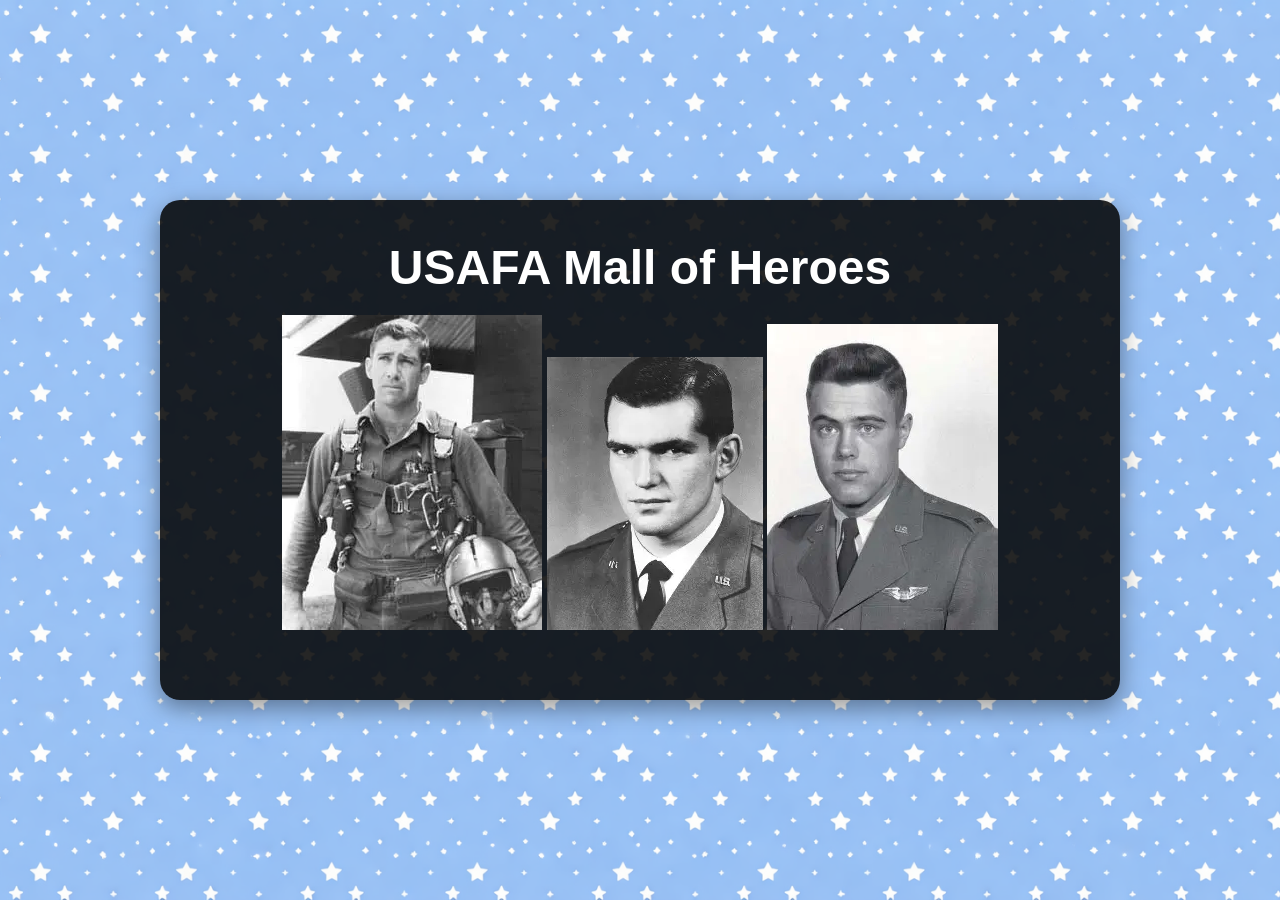
==== index.html @ fc765958 "Added images for home page" ====
<!DOCTYPE html>
<html lang="en">
<head>
  <meta charset="UTF-8" />
  <meta name="viewport" content="width=device-width, initial-scale=1.0" />
  <title>USAFA Mall of Heroes</title>
  <link rel="stylesheet" href="homePageStyle.css">


</head>
<body>
  <section class="hero-section">
    <div class="content-box">
      <h1>USAFA Mall of Heroes</h1>
      <!-- <h2>First Lieutenant Karl Richter</h2> -->
      <img src="imagesHome/richterHomePage.jpg" alt = "Richter Image">
      <img src="imagesHome/sijanHomePage.jpg" alt = "Sijan Image">
      <img src="imagesHome/bourqueHomePage.jpg" alt = "Bourque Image">
    </div>
  </section>
</body>
</html>
---- homePageStyle.css ----
* {
      margin: 0;
      padding: 0;
      box-sizing: border-box;
    }

    body, html {
      height: 100%;
      font-family: Arial, sans-serif;
    }

    .hero-section {
      min-height: 100vh;
      background-image: url("imagesHome/backgroundMOH.jpg");
      background-size: cover;
      background-position: center;
      background-repeat: no-repeat;

      display: flex;
      justify-content: center;
      align-items: center;
      padding: 40px;
    }

    .content-box {
      width: 80%;
      max-width: 1000px;
      min-height: 500px;
      background-color: rgba(0, 0, 0, 0.85);
      color: white;
      padding: 40px;
      border-radius: 20px;
      box-shadow: 0 8px 25px rgba(0, 0, 0, 0.4);
      text-align: center;
    }

    .content-box h1 {
      font-size: 3rem;
      margin-bottom: 20px;
    }

    .content-box h2 {
      font-size: 3rem;
      margin-left: 5px;
      margin-bottom: 10px;
    }
    /*
    .content-box img {
      position: absolute;
      width: 30px;
      max-width: 100%;
      border-radius: 12px;
      margin-top: 10px;
    }
    */
    .content-box p {
      font-size: 1.2rem;
      margin-bottom: 20px;
    }
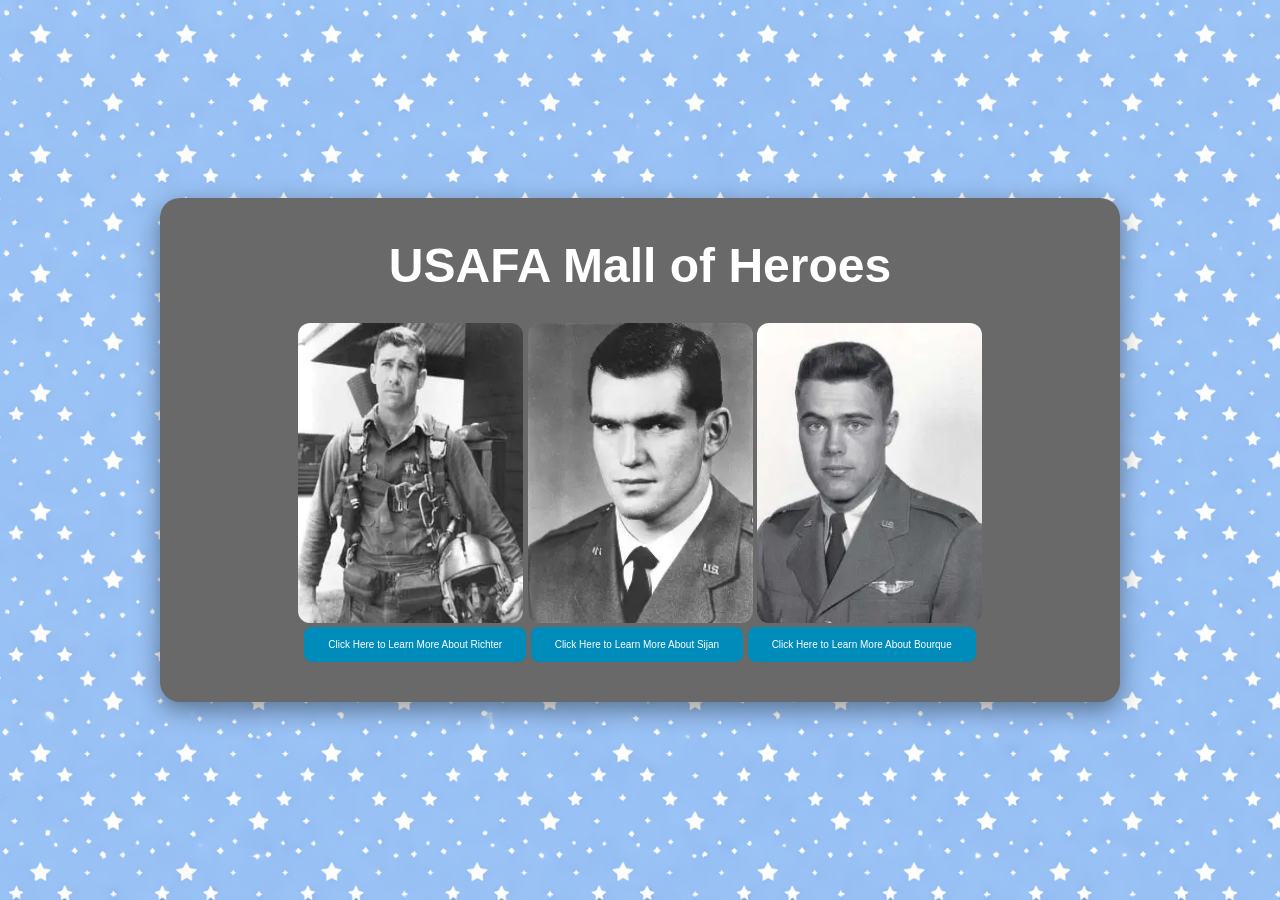
==== commit ff454a9b: "ADDED A LOT" ====
--- a/index.html
+++ b/index.html
@@ -16,6 +16,10 @@
       <img src="imagesHome/richterHomePage.jpg" alt = "Richter Image">
       <img src="imagesHome/sijanHomePage.jpg" alt = "Sijan Image">
       <img src="imagesHome/bourqueHomePage.jpg" alt = "Bourque Image">
+      <a class="btn btn-large" href="richter.html">Click Here to Learn More About Richter</a>
+      <a class="btn btn-large" href="sijan.html">Click Here to Learn More About Sijan</a>
+      <a class="btn btn-large" href="bourque.html">Click Here to Learn More About Bourque</a>
+
     </div>
   </section>
 </body>
--- a/homePageStyle.css
+++ b/homePageStyle.css
@@ -6,7 +6,7 @@
 
     body, html {
       height: 100%;
-      font-family: Arial, sans-serif;
+      font-family: 'Segoe UI', Tahoma, Geneva, Verdana, sans-serif;
     }
 
     .hero-section {
@@ -26,7 +26,7 @@
       width: 80%;
       max-width: 1000px;
       min-height: 500px;
-      background-color: rgba(0, 0, 0, 0.85);
+      background-color: #696969 ;
       color: white;
       padding: 40px;
       border-radius: 20px;
@@ -44,16 +44,27 @@
       margin-left: 5px;
       margin-bottom: 10px;
     }
-    /*
+    
     .content-box img {
-      position: absolute;
-      width: 30px;
+      height: 300px;
+      width: 225px;
       max-width: 100%;
       border-radius: 12px;
       margin-top: 10px;
     }
-    */
+    
     .content-box p {
       font-size: 1.2rem;
       margin-bottom: 20px;
     }
+
+    .btn {
+      display: inline-block;
+      padding: 12px 24px;
+      background-color: #008CBA;
+      color: white;
+      text-decoration: none;
+      border-radius: 8px;
+      font-size: 10px;
+      cursor: pointer;
+    }
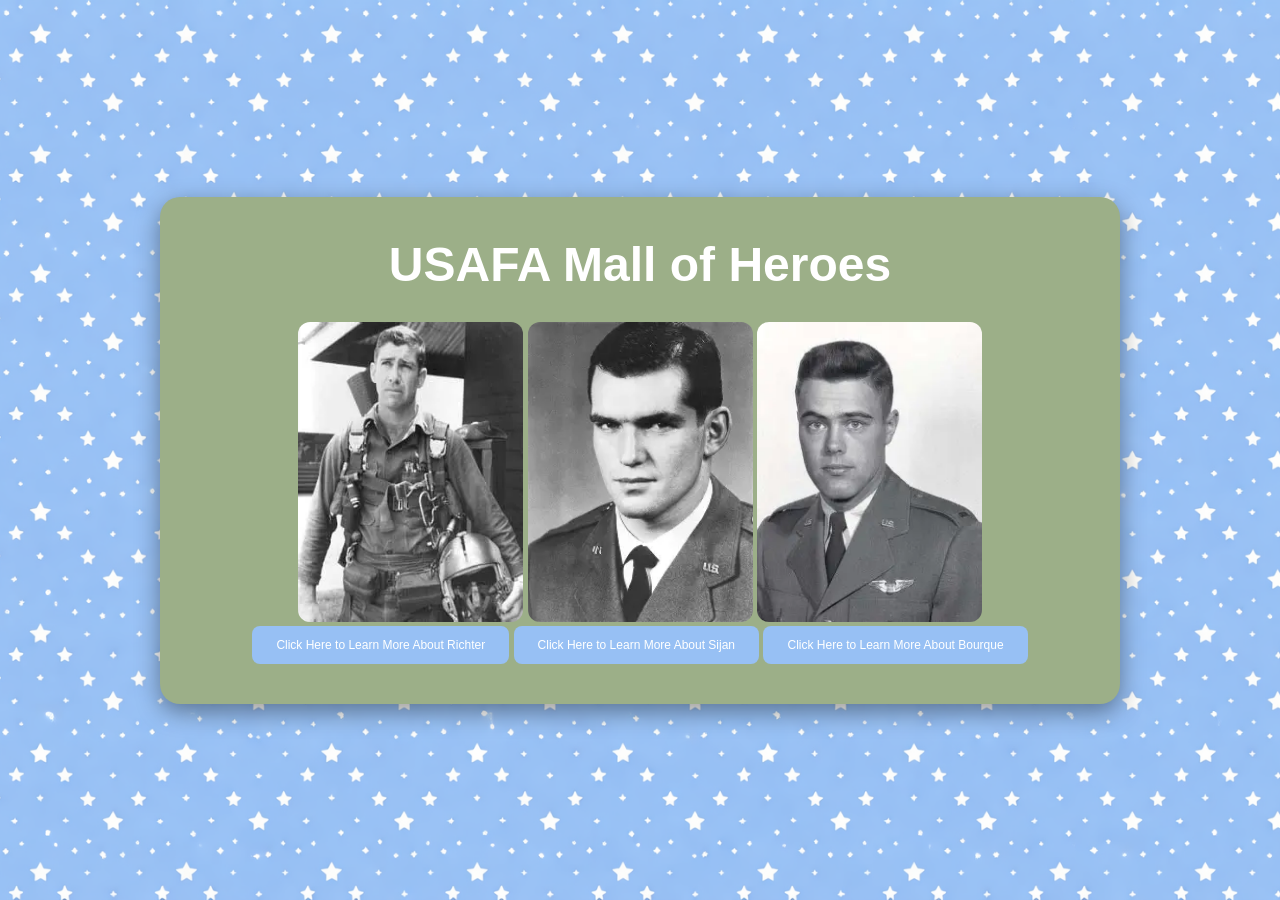
==== commit 025c5c14: "Playing with Colors" ====
--- a/index.html
+++ b/index.html
@@ -19,7 +19,6 @@
       <a class="btn btn-large" href="richter.html">Click Here to Learn More About Richter</a>
       <a class="btn btn-large" href="sijan.html">Click Here to Learn More About Sijan</a>
       <a class="btn btn-large" href="bourque.html">Click Here to Learn More About Bourque</a>
-
     </div>
   </section>
 </body>
--- a/homePageStyle.css
+++ b/homePageStyle.css
@@ -26,7 +26,7 @@
       width: 80%;
       max-width: 1000px;
       min-height: 500px;
-      background-color: #696969 ;
+      background-color: #9CAF88 ;
       color: white;
       padding: 40px;
       border-radius: 20px;
@@ -61,10 +61,10 @@
     .btn {
       display: inline-block;
       padding: 12px 24px;
-      background-color: #008CBA;
+      background-color: #97C0F4;
       color: white;
       text-decoration: none;
       border-radius: 8px;
-      font-size: 10px;
+      font-size: 12px;
       cursor: pointer;
     }
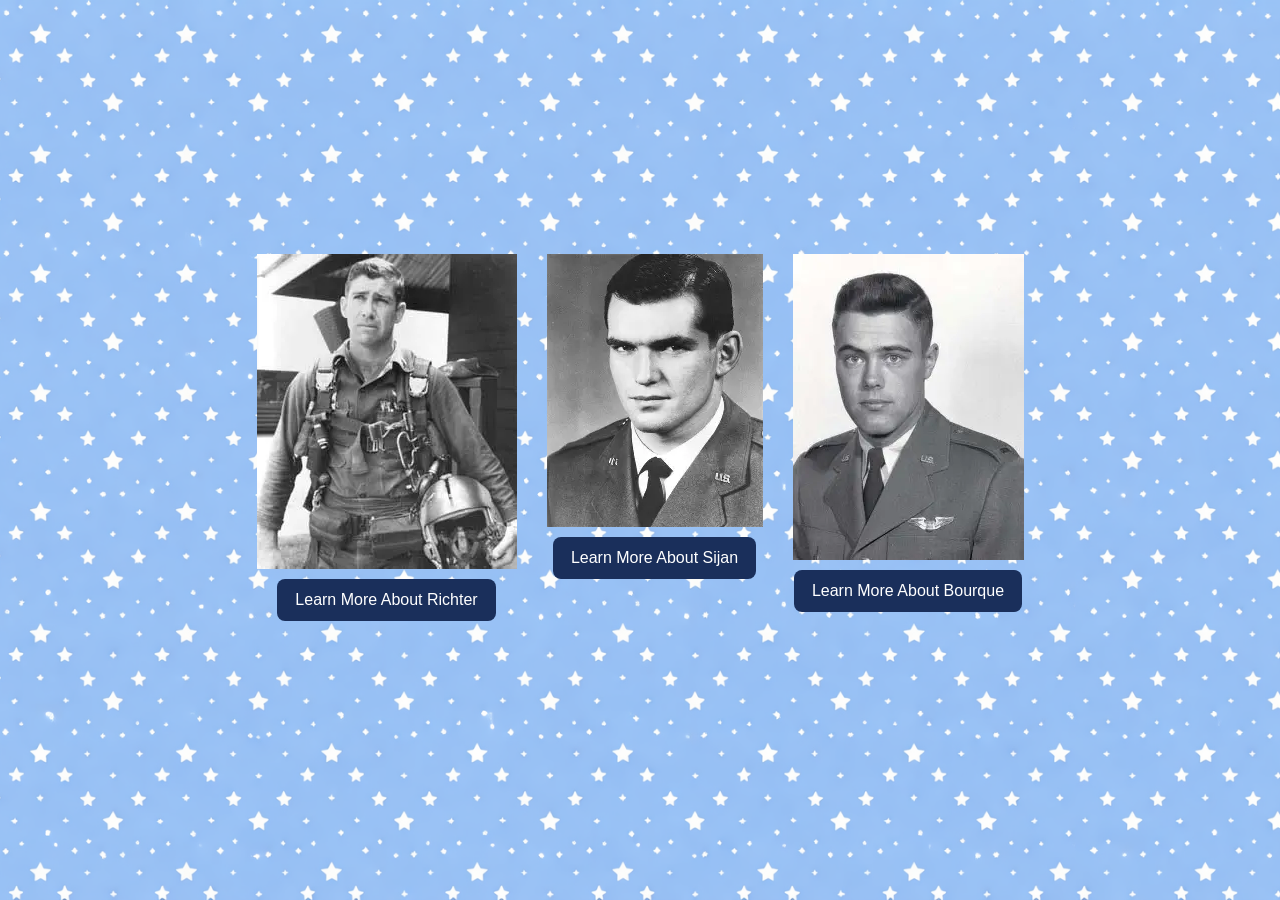
==== commit 7f7c0bd6: "Dynamic Attempt #2 on homepage" ====
--- a/index.html
+++ b/index.html
@@ -10,16 +10,24 @@
 </head>
 <body>
   <section class="hero-section">
-    <div class="content-box">
-      <h1>USAFA Mall of Heroes</h1>
-      <!-- <h2>First Lieutenant Karl Richter</h2> -->
-      <img src="imagesHome/richterHomePage.jpg" alt = "Richter Image">
-      <img src="imagesHome/sijanHomePage.jpg" alt = "Sijan Image">
-      <img src="imagesHome/bourqueHomePage.jpg" alt = "Bourque Image">
-      <a class="btn btn-large" href="richter.html">Click Here to Learn More About Richter</a>
-      <a class="btn btn-large" href="sijan.html">Click Here to Learn More About Sijan</a>
-      <a class="btn btn-large" href="bourque.html">Click Here to Learn More About Bourque</a>
-    </div>
+    <div class="image-container">
+  
+  <div class="card">
+    <img src="imagesHome/richterHomePage.jpg" alt="Richter Image">
+    <a class="btn" href="richter.html">Learn More About Richter</a>
+  </div>
+
+  <div class="card">
+    <img src="imagesHome/sijanHomePage.jpg" alt="Sijan Image">
+    <a class="btn" href="sijan.html">Learn More About Sijan</a>
+  </div>
+
+  <div class="card">
+    <img src="imagesHome/bourqueHomePage.jpg" alt="Bourque Image">
+    <a class="btn" href="bourque.html">Learn More About Bourque</a>
+  </div>
+
+</div>
   </section>
 </body>
 </html>
--- a/homePageStyle.css
+++ b/homePageStyle.css
@@ -1,70 +1,121 @@
-    * {
-      margin: 0;
-      padding: 0;
-      box-sizing: border-box;
-    }
+* {
+  margin: 0;
+  padding: 0;
+  box-sizing: border-box;
+}
 
-    body, html {
-      height: 100%;
-      font-family: 'Segoe UI', Tahoma, Geneva, Verdana, sans-serif;
-    }
+body, html {
+  height: 100%;
+  font-family: 'Pacifico', sans-serif;
+}
 
-    .hero-section {
-      min-height: 100vh;
-      background-image: url("imagesHome/backgroundMOH.jpg");
-      background-size: cover;
-      background-position: center;
-      background-repeat: no-repeat;
+/* HERO SECTION */
+.hero-section {
+  min-height: 100vh;
+  background-image: url("imagesHome/backgroundMOH.jpg");
+  background-size: cover;
+  background-position: center;
+  background-repeat: no-repeat;
 
-      display: flex;
-      justify-content: center;
-      align-items: center;
-      padding: 40px;
-    }
+  display: flex;
+  justify-content: center;
+  align-items: center;
 
-    .content-box {
-      width: 80%;
-      max-width: 1000px;
-      min-height: 500px;
-      background-color: #9CAF88 ;
-      color: white;
-      padding: 40px;
-      border-radius: 20px;
-      box-shadow: 0 8px 25px rgba(0, 0, 0, 0.4);
-      text-align: center;
-    }
+  padding: clamp(20px, 5vw, 60px);
+}
 
-    .content-box h1 {
-      font-size: 3rem;
-      margin-bottom: 20px;
-    }
+/* CONTENT BOX */
+.content-box {
+  width: 90%;
+  max-width: 1000px;
+  min-height: auto;
 
-    .content-box h2 {
-      font-size: 3rem;
-      margin-left: 5px;
-      margin-bottom: 10px;
-    }
-    
-    .content-box img {
-      height: 300px;
-      width: 225px;
-      max-width: 100%;
-      border-radius: 12px;
-      margin-top: 10px;
-    }
-    
-    .content-box p {
-      font-size: 1.2rem;
-      margin-bottom: 20px;
-    }
+  background-color: #2F5DA8;
+  color: white;
 
-    .btn {
-      display: inline-block;
-      padding: 12px 24px;
-      background-color: #97C0F4;
-      color: white;
-      text-decoration: none;
-      border-radius: 8px;
-      font-size: 12px;
-      cursor: pointer;
-    }+  padding: clamp(20px, 4vw, 50px);
+  border-radius: 20px;
+  box-shadow: 0 8px 25px #010101;
+
+  text-align: center;
+}
+
+/* HEADINGS */
+.content-box h1 {
+  font-size: clamp(1.8rem, 4vw, 3rem);
+  margin-bottom: 20px;
+}
+
+/* IMAGE LAYOUT */
+.image-container {
+  display: flex;
+  justify-content: center;
+  gap: clamp(10px, 3vw, 30px);
+  flex-wrap: wrap;
+  margin-bottom: 25px;
+}
+
+.content-box img {
+  width: clamp(120px, 20vw, 225px);
+  height: auto;
+  border-radius: 12px;
+}
+
+/* BUTTON LAYOUT */
+.button-container {
+  display: flex;
+  flex-direction: column;
+  gap: 10px;
+}
+
+/* BUTTON STYLE */
+.btn {
+  display: inline-block;
+  padding: 12px 18px;
+
+  background-color: #1A2F5B;
+  color: white;
+
+  text-decoration: none;
+  border-radius: 8px;
+
+  font-size: clamp(12px, 2vw, 16px);
+  cursor: pointer;
+
+  transition: 0.2s ease;
+}
+
+.btn:hover {
+  background-color: #142347;
+}
+
+/* TABLET */
+@media (min-width: 600px) {
+  .button-container {
+    flex-direction: row;
+    flex-wrap: wrap;
+    justify-content: center;
+  }
+}
+
+/* DESKTOP */
+@media (min-width: 900px) {
+  .image-container {
+    flex-wrap: nowrap;
+  }
+}
+
+.card {
+  display: flex;
+  flex-direction: column;
+  align-items: center;
+  gap: 10px;
+}
+
+/* Keep your existing container */
+.image-container {
+  display: flex;
+  justify-content: center;
+  gap: clamp(10px, 3vw, 30px);
+  flex-wrap: wrap;
+}
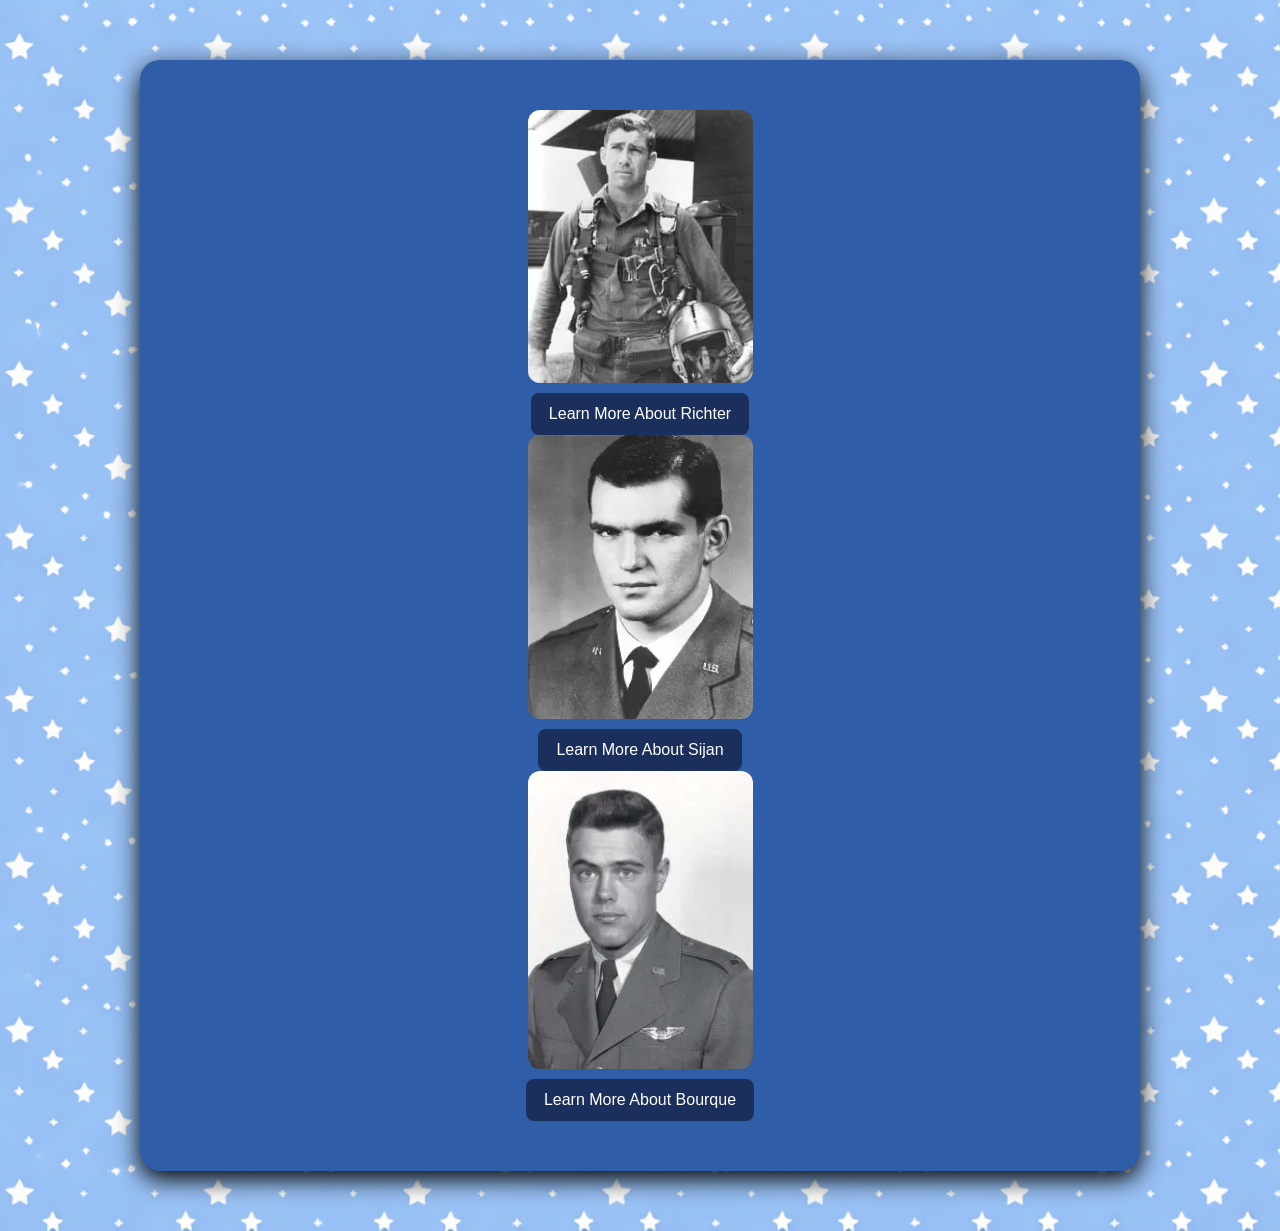
==== commit 7fd4738f: "Added Content Box in home pgae back in" ====
--- a/index.html
+++ b/index.html
@@ -10,24 +10,22 @@
 </head>
 <body>
   <section class="hero-section">
-    <div class="image-container">
-  
-  <div class="card">
-    <img src="imagesHome/richterHomePage.jpg" alt="Richter Image">
-    <a class="btn" href="richter.html">Learn More About Richter</a>
-  </div>
+    <div class="content-box">
+      <div class="card">
+        <img src="imagesHome/richterHomePage.jpg" alt="Richter Image">
+        <a class="btn" href="richter.html">Learn More About Richter</a>
+      </div>
 
-  <div class="card">
-    <img src="imagesHome/sijanHomePage.jpg" alt="Sijan Image">
-    <a class="btn" href="sijan.html">Learn More About Sijan</a>
-  </div>
+      <div class="card">
+        <img src="imagesHome/sijanHomePage.jpg" alt="Sijan Image">
+        <a class="btn" href="sijan.html">Learn More About Sijan</a>
+      </div>
 
-  <div class="card">
-    <img src="imagesHome/bourqueHomePage.jpg" alt="Bourque Image">
-    <a class="btn" href="bourque.html">Learn More About Bourque</a>
-  </div>
-
-</div>
+      <div class="card">
+        <img src="imagesHome/bourqueHomePage.jpg" alt="Bourque Image">
+        <a class="btn" href="bourque.html">Learn More About Bourque</a>
+      </div>
+    </div>
   </section>
 </body>
 </html>
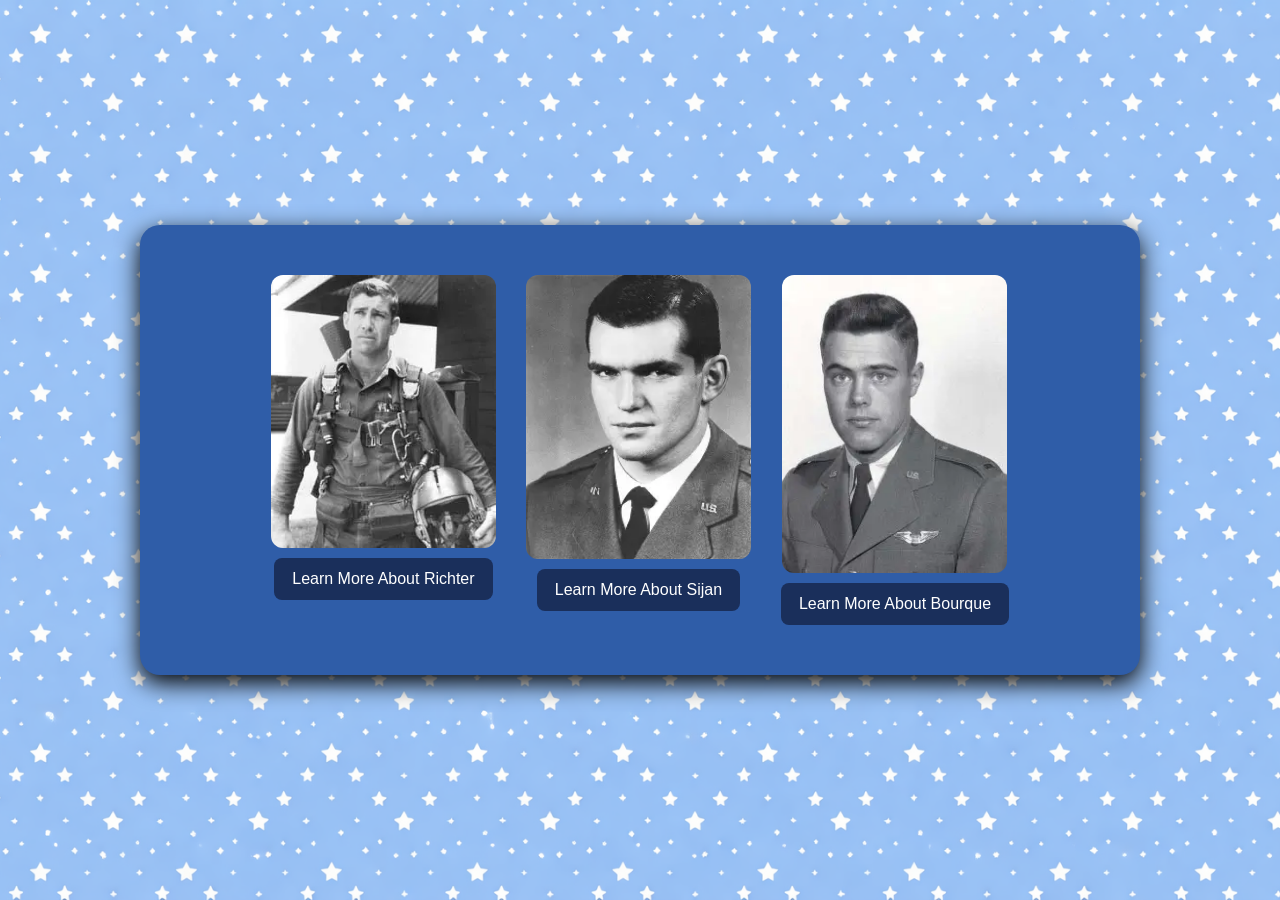
==== commit f93d654c: "Retry Dynamic Home page" ====
--- a/index.html
+++ b/index.html
@@ -11,19 +11,21 @@
 <body>
   <section class="hero-section">
     <div class="content-box">
-      <div class="card">
-        <img src="imagesHome/richterHomePage.jpg" alt="Richter Image">
-        <a class="btn" href="richter.html">Learn More About Richter</a>
-      </div>
+      <div class="image-container">
+        <div class="card">
+          <img src="imagesHome/richterHomePage.jpg" alt="Richter Image">
+          <a class="btn" href="richter.html">Learn More About Richter</a>
+        </div>
 
-      <div class="card">
-        <img src="imagesHome/sijanHomePage.jpg" alt="Sijan Image">
-        <a class="btn" href="sijan.html">Learn More About Sijan</a>
-      </div>
+        <div class="card">
+          <img src="imagesHome/sijanHomePage.jpg" alt="Sijan Image">
+          <a class="btn" href="sijan.html">Learn More About Sijan</a>
+        </div>
 
-      <div class="card">
-        <img src="imagesHome/bourqueHomePage.jpg" alt="Bourque Image">
-        <a class="btn" href="bourque.html">Learn More About Bourque</a>
+        <div class="card">
+          <img src="imagesHome/bourqueHomePage.jpg" alt="Bourque Image">
+          <a class="btn" href="bourque.html">Learn More About Bourque</a>
+        </div>
       </div>
     </div>
   </section>
--- a/homePageStyle.css
+++ b/homePageStyle.css
@@ -52,7 +52,6 @@
   justify-content: center;
   gap: clamp(10px, 3vw, 30px);
   flex-wrap: wrap;
-  margin-bottom: 25px;
 }
 
 .content-box img {
@@ -112,10 +111,3 @@
   gap: 10px;
 }
 
-/* Keep your existing container */
-.image-container {
-  display: flex;
-  justify-content: center;
-  gap: clamp(10px, 3vw, 30px);
-  flex-wrap: wrap;
-}
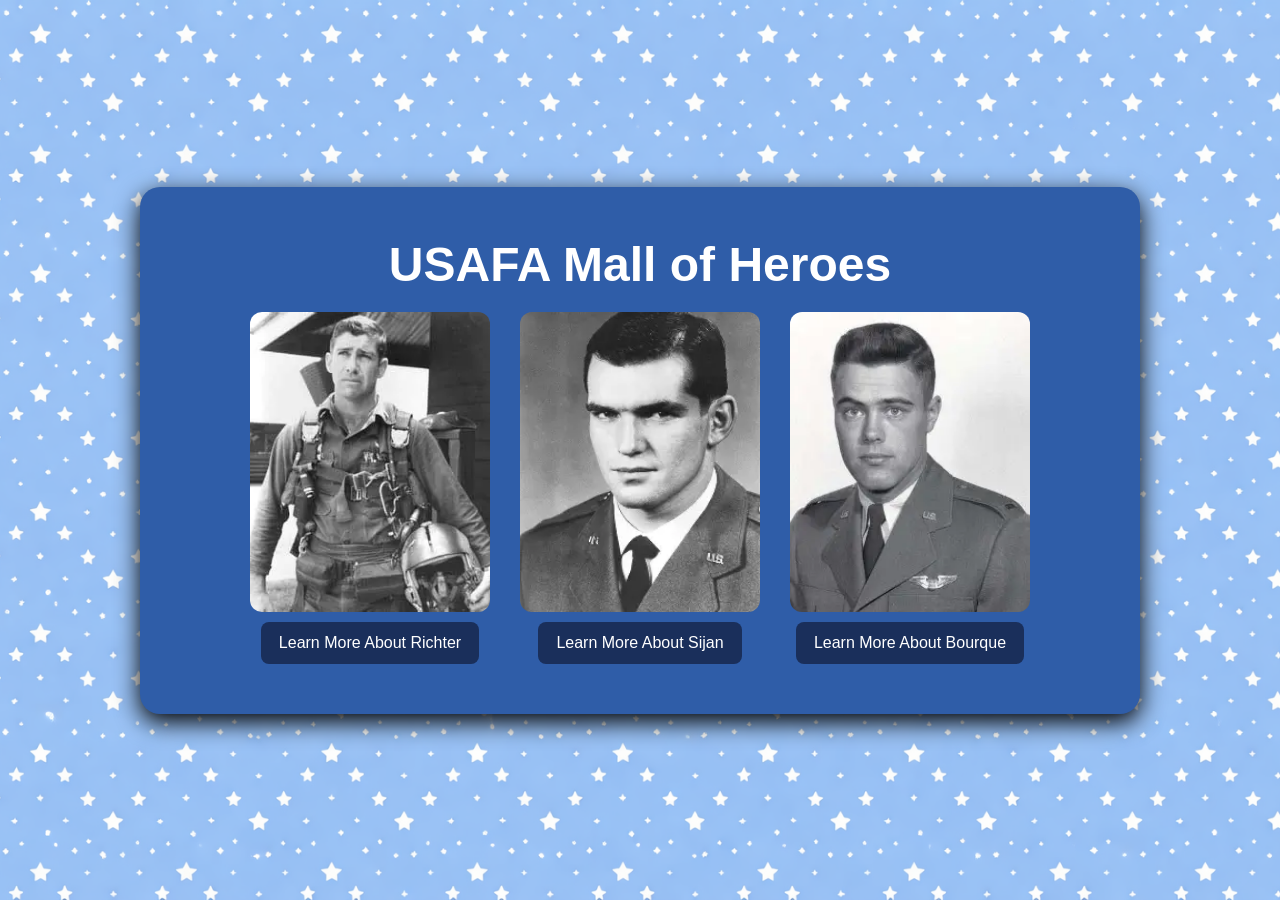
==== commit 75572e9b: "Readd Title" ====
--- a/index.html
+++ b/index.html
@@ -11,6 +11,7 @@
 <body>
   <section class="hero-section">
     <div class="content-box">
+      <h1>USAFA Mall of Heroes</h1>
       <div class="image-container">
         <div class="card">
           <img src="imagesHome/richterHomePage.jpg" alt="Richter Image">
--- a/homePageStyle.css
+++ b/homePageStyle.css
@@ -88,15 +88,6 @@
   background-color: #142347;
 }
 
-/* TABLET */
-@media (min-width: 600px) {
-  .button-container {
-    flex-direction: row;
-    flex-wrap: wrap;
-    justify-content: center;
-  }
-}
-
 /* DESKTOP */
 @media (min-width: 900px) {
   .image-container {
@@ -104,10 +95,20 @@
   }
 }
 
+/* Card controls size */
 .card {
+  width: clamp(140px, 22vw, 240px);  /* dynamic but consistent */
   display: flex;
   flex-direction: column;
   align-items: center;
   gap: 10px;
 }
 
+/* Image styling */
+.card img {
+  width: 100%;
+  aspect-ratio: 4 / 5;   /* keeps all images same shape */
+  object-fit: cover;     /* crops instead of stretching */
+  border-radius: 12px;
+}
+
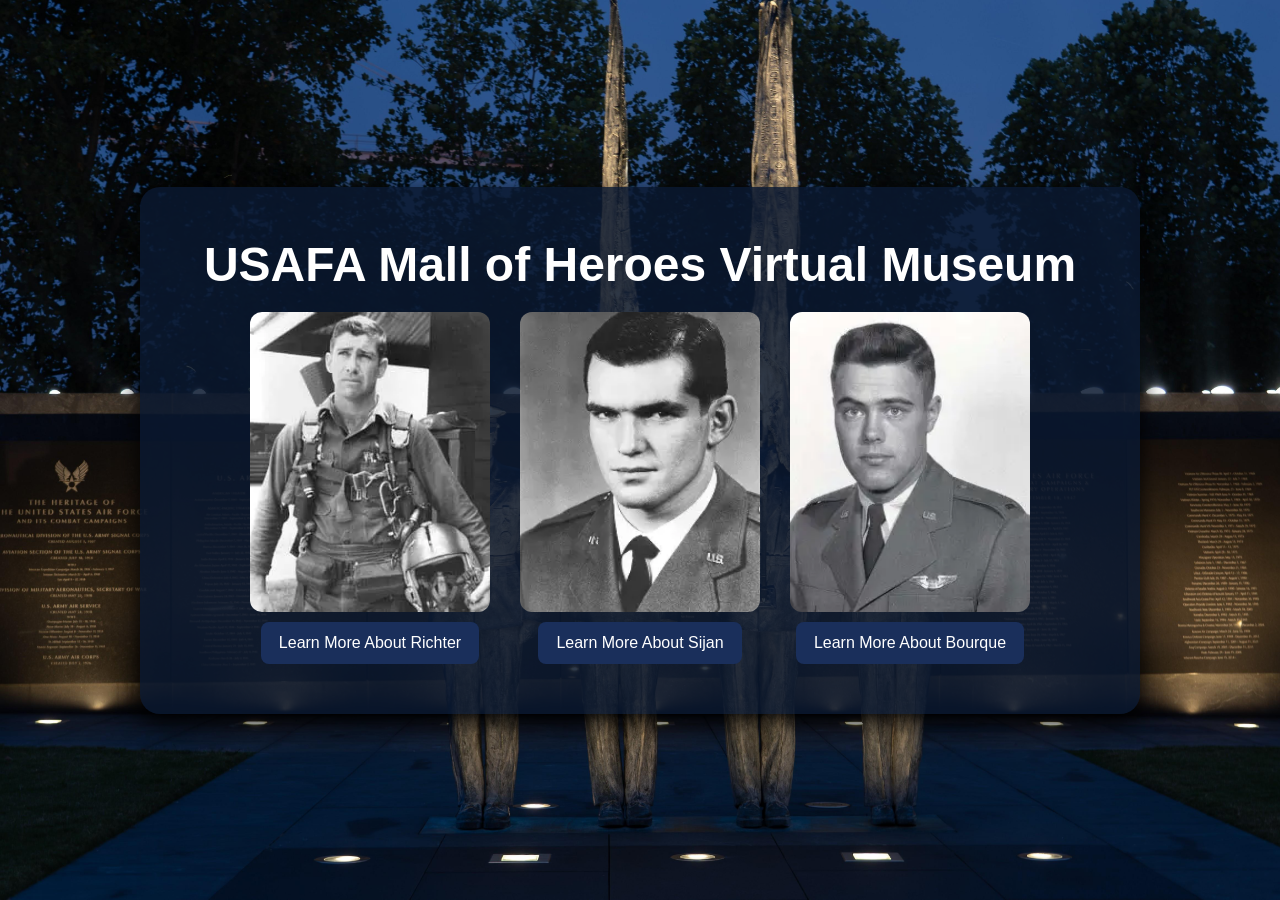
==== commit c86b4d92: "First Attempt at story-gallery" ====
--- a/index.html
+++ b/index.html
@@ -11,7 +11,7 @@
 <body>
   <section class="hero-section">
     <div class="content-box">
-      <h1>USAFA Mall of Heroes</h1>
+      <h1>USAFA Mall of Heroes Virtual Museum</h1>
       <div class="image-container">
         <div class="card">
           <img src="imagesHome/richterHomePage.jpg" alt="Richter Image">
--- a/homePageStyle.css
+++ b/homePageStyle.css
@@ -12,7 +12,7 @@
 /* HERO SECTION */
 .hero-section {
   min-height: 100vh;
-  background-image: url("imagesHome/backgroundMOH.jpg");
+  background-image: url("imagesHome/background2.jpg");
   background-size: cover;
   background-position: center;
   background-repeat: no-repeat;
@@ -30,7 +30,7 @@
   max-width: 1000px;
   min-height: auto;
 
-  background-color: #2F5DA8;
+  background-color: rgba(10, 24, 48, 0.85); /* dark blue, 85% opacity */
   color: white;
 
   padding: clamp(20px, 4vw, 50px);
